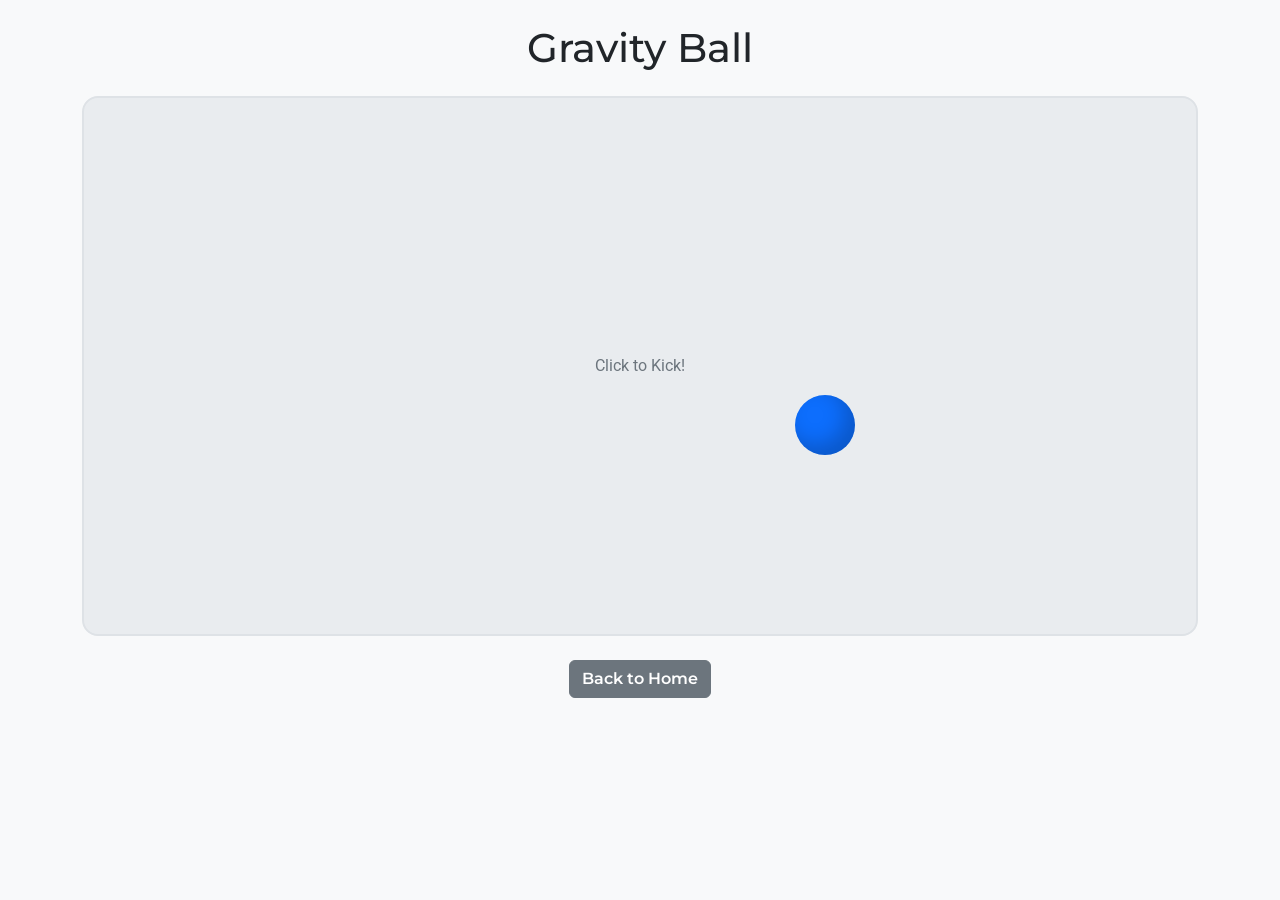
==== action.html @ 06ed1fe2 "Update" ====
<!DOCTYPE html>
<html lang="en">

<head>
    <meta charset="UTF-8">
    <meta name="viewport" content="width=device-width, initial-scale=1.0">
    <title>Action - Gravity Ball</title>
    <link href="https://cdn.jsdelivr.net/npm/bootstrap@5.3.0/dist/css/bootstrap.min.css" rel="stylesheet">
    <link
        href="https://fonts.googleapis.com/css2?family=Montserrat:wght@600;700&family=Roboto:wght@400;500&display=swap"
        rel="stylesheet">
    <link rel="stylesheet" href="index.css">
    <style>
        body {
            overflow: hidden;
            touch-action: none;
        }

        #gameArea {
            width: 100%;
            height: 60vh;
            background: #e9ecef;
            border-radius: 1rem;
            position: relative;
            cursor: pointer;
            overflow: hidden;
            border: 2px solid #dee2e6;
        }

        .ball {
            width: 60px;
            height: 60px;
            background: #0d6efd;
            border-radius: 50%;
            position: absolute;
            box-shadow: inset -10px -10px 20px rgba(0, 0, 0, 0.2);
        }

        .instruction {
            position: absolute;
            top: 50%;
            left: 50%;
            transform: translate(-50%, -50%);
            color: #6c757d;
            pointer-events: none;
            user-select: none;
        }
    </style>
</head>

<body class="text-center p-4">
    <div class="container">
        <h1 class="mb-4">Gravity Ball</h1>
        <div id="gameArea">
            <div class="instruction">Click to Kick!</div>
            <div id="ball" class="ball" style="left: 50%; top: 50%;"></div>
        </div>
        <a href="index.html" class="btn btn-secondary mt-4">Back to Home</a>
    </div>

    <script>
        const ball = document.getElementById('ball');
        const gameArea = document.getElementById('gameArea');

        let x = gameArea.clientWidth / 2;
        let y = 50;
        let vx = 2;
        let vy = 0;
        const gravity = 0.5;
        const bounce = -0.7;
        const friction = 0.99;

        function update() {
            vy += gravity;
            x += vx;
            y += vy;

            // Floor collision
            if (y + 60 > gameArea.clientHeight) {
                y = gameArea.clientHeight - 60;
                vy *= bounce;
                vx *= friction; // Ground friction
            }
            // Ceiling collision
            else if (y < 0) {
                y = 0;
                vy *= bounce;
            }

            // Wall collision
            if (x + 60 > gameArea.clientWidth) {
                x = gameArea.clientWidth - 60;
                vx *= bounce;
            } else if (x < 0) {
                x = 0;
                vx *= bounce;
            }

            ball.style.left = x + 'px';
            ball.style.top = y + 'px';

            requestAnimationFrame(update);
        }

        gameArea.addEventListener('mousedown', kick);
        gameArea.addEventListener('touchstart', (e) => { e.preventDefault(); kick(); });

        function kick() {
            vy = -15; // Jump up
            vx = (Math.random() - 0.5) * 10; // Random horizontal push

            // Add a little squash effect
            ball.style.transform = "scale(1.2, 0.8)";
            setTimeout(() => ball.style.transform = "scale(1)", 100);
        }

        update();
    </script>
</body>

</html>
---- index.css ----
/* CSS Variables for easy explanation */
:root {
  --font-head: 'Montserrat', sans-serif;
  --font-body: 'Roboto', sans-serif;
}

body {
  font-family: var(--font-body);
  background: #f8f9fa;
}

h1,
h2,
h3,
.navbar-brand,
.btn {
  font-family: var(--font-head);
}

.demo-box {
  background: white;
  padding: 2rem;
  border-radius: 1rem;
  text-align: center;
  box-shadow: 0 4px 6px rgba(0, 0, 0, 0.05);
  transition: transform 0.2s;
  height: 100%;
}

.demo-box:hover {
  transform: translateY(-5px);
}

.btn {
  font-weight: 600;
}
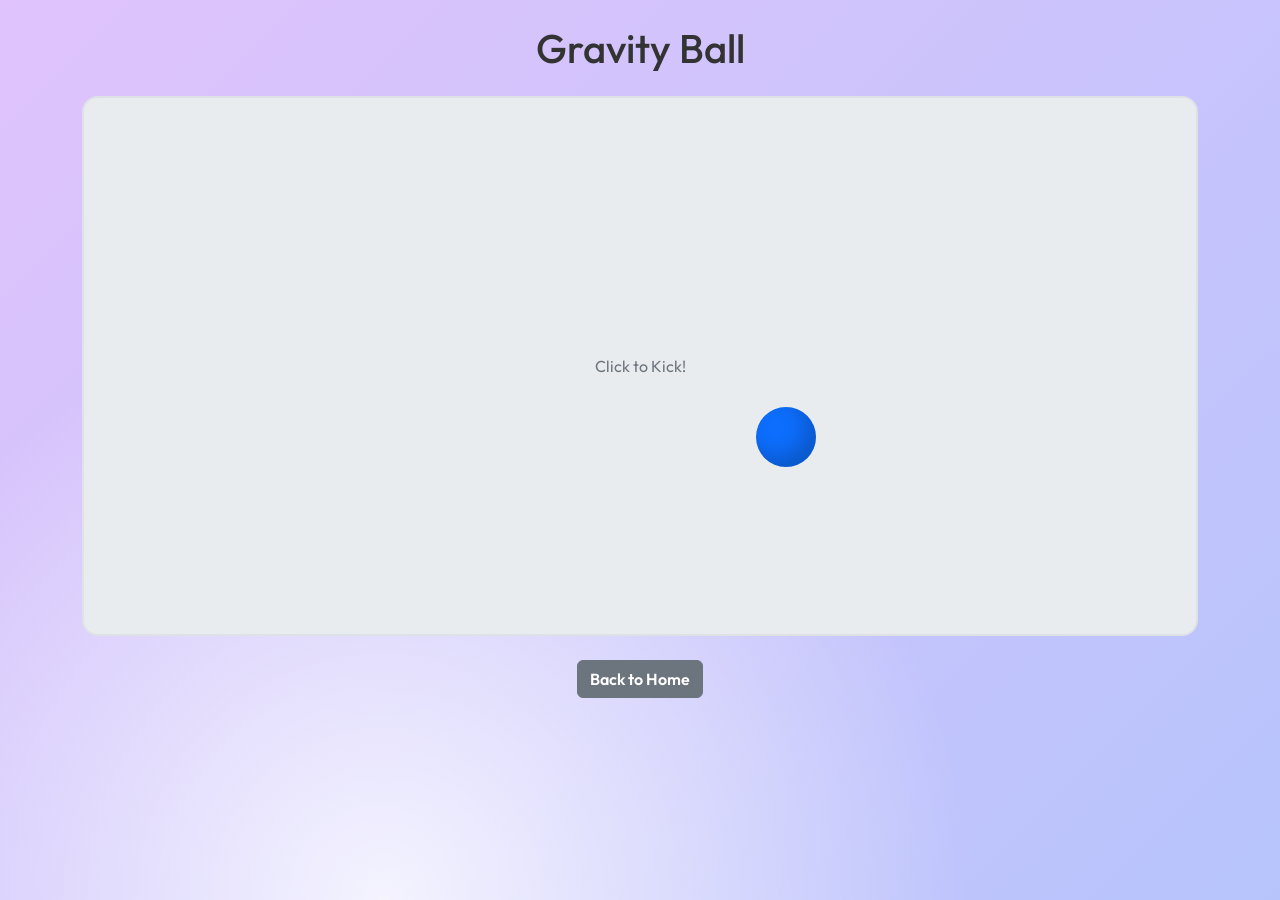
==== commit 196c3028: "feat: Introduce new Memory and Chess games, enhance drawing tablet with new features, and update mai" ====
--- a/action.html
+++ b/action.html
@@ -6,9 +6,7 @@
     <meta name="viewport" content="width=device-width, initial-scale=1.0">
     <title>Action - Gravity Ball</title>
     <link href="https://cdn.jsdelivr.net/npm/bootstrap@5.3.0/dist/css/bootstrap.min.css" rel="stylesheet">
-    <link
-        href="https://fonts.googleapis.com/css2?family=Montserrat:wght@600;700&family=Roboto:wght@400;500&display=swap"
-        rel="stylesheet">
+    <link rel="stylesheet" href="index.css">
     <link rel="stylesheet" href="index.css">
     <style>
         body {
@@ -58,6 +56,7 @@
         <a href="index.html" class="btn btn-secondary mt-4">Back to Home</a>
     </div>
 
+    <script src="sound.js"></script>
     <script>
         const ball = document.getElementById('ball');
         const gameArea = document.getElementById('gameArea');
@@ -80,20 +79,24 @@
                 y = gameArea.clientHeight - 60;
                 vy *= bounce;
                 vx *= friction; // Ground friction
+                if (Math.abs(vy) > 2) Sound.bounce(); // Sound on impact
             }
             // Ceiling collision
             else if (y < 0) {
                 y = 0;
                 vy *= bounce;
+                Sound.bounce();
             }
 
             // Wall collision
             if (x + 60 > gameArea.clientWidth) {
                 x = gameArea.clientWidth - 60;
                 vx *= bounce;
+                Sound.bounce();
             } else if (x < 0) {
                 x = 0;
                 vx *= bounce;
+                Sound.bounce();
             }
 
             ball.style.left = x + 'px';
@@ -106,6 +109,7 @@
         gameArea.addEventListener('touchstart', (e) => { e.preventDefault(); kick(); });
 
         function kick() {
+            Sound.click(); // Kick sound
             vy = -15; // Jump up
             vx = (Math.random() - 0.5) * 10; // Random horizontal push
 
--- a/index.css
+++ b/index.css
@@ -1,34 +1,78 @@
+@import url('https://fonts.googleapis.com/css2?family=Outfit:wght@400;700&display=swap');
+
 /* CSS Variables for easy explanation */
-:root {
-  --font-head: 'Montserrat', sans-serif;
-  --font-body: 'Roboto', sans-serif;
+/* No custom variables needed with the new design */
+
+
+body {
+  user-select: none;
+  -webkit-user-select: none;
+  font-family: 'Outfit', sans-serif;
+  min-height: 100vh;
+  overflow-x: hidden;
+  color: #333;
+
+  /* Modern Mesh Gradient Background */
+  background-color: #ff9a9e;
+  background-image:
+    radial-gradient(at 0% 0%, hsla(253, 16%, 7%, 1) 0, transparent 50%),
+    radial-gradient(at 50% 0%, hsla(225, 39%, 30%, 1) 0, transparent 50%),
+    radial-gradient(at 100% 0%, hsla(339, 49%, 30%, 1) 0, transparent 50%);
+  background:
+    radial-gradient(circle at 15% 50%, rgba(255, 255, 255, 0.8), transparent 25%),
+    radial-gradient(circle at 85% 30%, rgba(228, 228, 255, 0.8), transparent 25%),
+    linear-gradient(135deg, #e0c3fc 0%, #8ec5fc 100%);
+  background-size: 200% 200%;
+  animation: gradientBG 15s ease infinite;
 }
 
-body {
-  font-family: var(--font-body);
-  background: #f8f9fa;
+@keyframes gradientBG {
+  0% {
+    background-position: 0% 50%;
+  }
+
+  50% {
+    background-position: 100% 50%;
+  }
+
+  100% {
+    background-position: 0% 50%;
+  }
 }
 
-h1,
+/* The following styles are no longer needed as the new body font is 'Outfit' */
+/* h1,
 h2,
 h3,
 .navbar-brand,
 .btn {
   font-family: var(--font-head);
+} */
+
+.demo-box {
+  background: rgba(255, 255, 255, 0.6);
+  backdrop-filter: blur(12px);
+  -webkit-backdrop-filter: blur(12px);
+  border: 1px solid rgba(255, 255, 255, 0.3);
+  border-radius: 24px;
+  padding: 2.5rem;
+  box-shadow: 0 8px 32px 0 rgba(31, 38, 135, 0.15);
+  transition: transform 0.1s ease-out;
+  /* Changed for JS tilt */
+  height: 100%;
+  transform-style: preserve-3d;
+  perspective: 1000px;
 }
 
-.demo-box {
-  background: white;
-  padding: 2rem;
-  border-radius: 1rem;
-  text-align: center;
-  box-shadow: 0 4px 6px rgba(0, 0, 0, 0.05);
-  transition: transform 0.2s;
-  height: 100%;
-}
+/* Remove CSS hover shift because we are using JS Tilt now */
+/* .demo-box:hover { transform: translateY(-10px); } */
 
-.demo-box:hover {
-  transform: translateY(-5px);
+.navbar {
+  background: rgba(255, 255, 255, 0.7) !important;
+  backdrop-filter: blur(15px);
+  -webkit-backdrop-filter: blur(15px);
+  border-bottom: 1px solid rgba(255, 255, 255, 0.3);
+  border-radius: 0 0 20px 20px;
 }
 
 .btn {
--- a/index.css
+++ b/index.css
@@ -1,34 +1,78 @@
+@import url('https://fonts.googleapis.com/css2?family=Outfit:wght@400;700&display=swap');
+
 /* CSS Variables for easy explanation */
-:root {
-  --font-head: 'Montserrat', sans-serif;
-  --font-body: 'Roboto', sans-serif;
+/* No custom variables needed with the new design */
+
+
+body {
+  user-select: none;
+  -webkit-user-select: none;
+  font-family: 'Outfit', sans-serif;
+  min-height: 100vh;
+  overflow-x: hidden;
+  color: #333;
+
+  /* Modern Mesh Gradient Background */
+  background-color: #ff9a9e;
+  background-image:
+    radial-gradient(at 0% 0%, hsla(253, 16%, 7%, 1) 0, transparent 50%),
+    radial-gradient(at 50% 0%, hsla(225, 39%, 30%, 1) 0, transparent 50%),
+    radial-gradient(at 100% 0%, hsla(339, 49%, 30%, 1) 0, transparent 50%);
+  background:
+    radial-gradient(circle at 15% 50%, rgba(255, 255, 255, 0.8), transparent 25%),
+    radial-gradient(circle at 85% 30%, rgba(228, 228, 255, 0.8), transparent 25%),
+    linear-gradient(135deg, #e0c3fc 0%, #8ec5fc 100%);
+  background-size: 200% 200%;
+  animation: gradientBG 15s ease infinite;
 }
 
-body {
-  font-family: var(--font-body);
-  background: #f8f9fa;
+@keyframes gradientBG {
+  0% {
+    background-position: 0% 50%;
+  }
+
+  50% {
+    background-position: 100% 50%;
+  }
+
+  100% {
+    background-position: 0% 50%;
+  }
 }
 
-h1,
+/* The following styles are no longer needed as the new body font is 'Outfit' */
+/* h1,
 h2,
 h3,
 .navbar-brand,
 .btn {
   font-family: var(--font-head);
+} */
+
+.demo-box {
+  background: rgba(255, 255, 255, 0.6);
+  backdrop-filter: blur(12px);
+  -webkit-backdrop-filter: blur(12px);
+  border: 1px solid rgba(255, 255, 255, 0.3);
+  border-radius: 24px;
+  padding: 2.5rem;
+  box-shadow: 0 8px 32px 0 rgba(31, 38, 135, 0.15);
+  transition: transform 0.1s ease-out;
+  /* Changed for JS tilt */
+  height: 100%;
+  transform-style: preserve-3d;
+  perspective: 1000px;
 }
 
-.demo-box {
-  background: white;
-  padding: 2rem;
-  border-radius: 1rem;
-  text-align: center;
-  box-shadow: 0 4px 6px rgba(0, 0, 0, 0.05);
-  transition: transform 0.2s;
-  height: 100%;
-}
+/* Remove CSS hover shift because we are using JS Tilt now */
+/* .demo-box:hover { transform: translateY(-10px); } */
 
-.demo-box:hover {
-  transform: translateY(-5px);
+.navbar {
+  background: rgba(255, 255, 255, 0.7) !important;
+  backdrop-filter: blur(15px);
+  -webkit-backdrop-filter: blur(15px);
+  border-bottom: 1px solid rgba(255, 255, 255, 0.3);
+  border-radius: 0 0 20px 20px;
 }
 
 .btn {
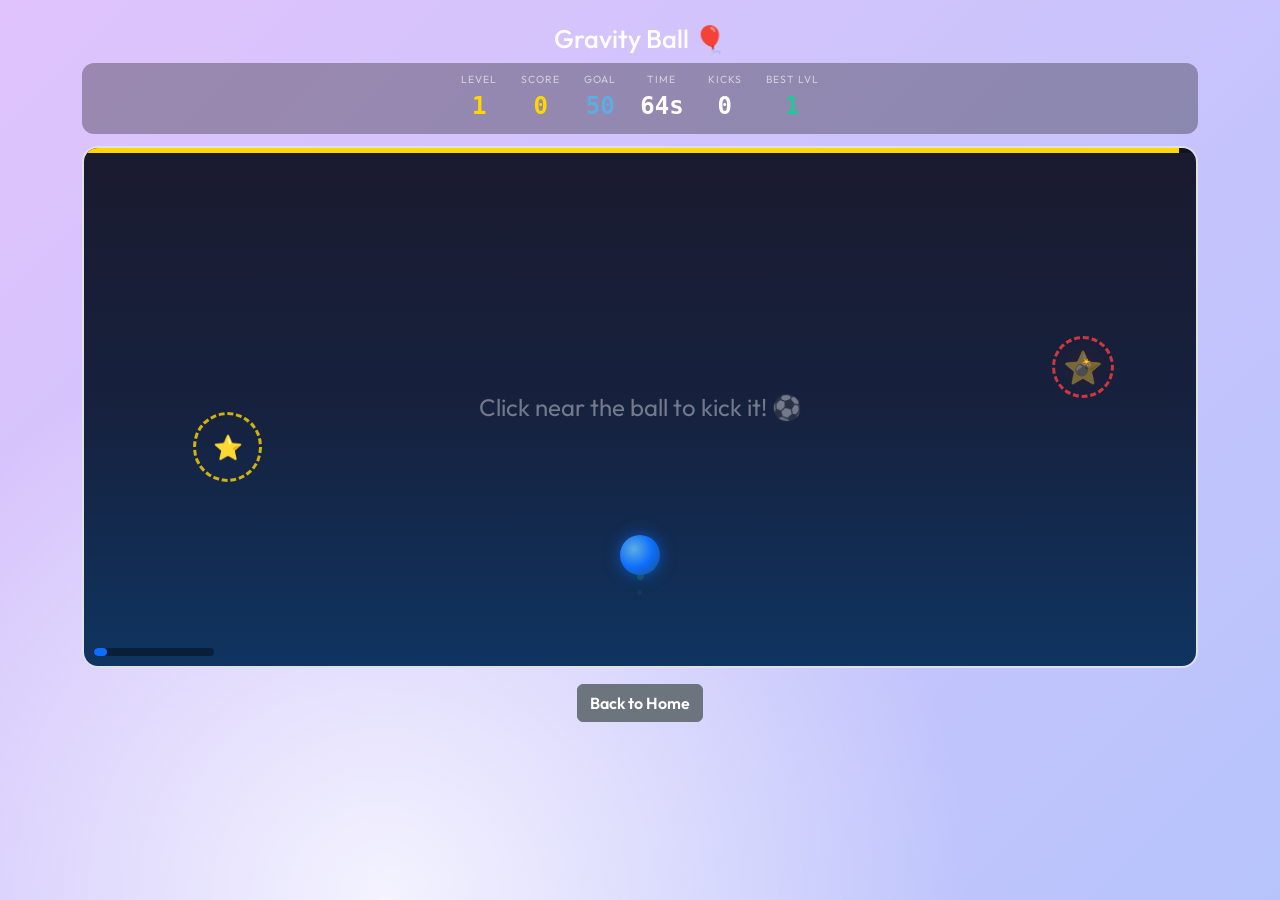
==== commit 8e39cba1: "Update" ====
--- a/action.html
+++ b/action.html
@@ -7,7 +7,6 @@
     <title>Action - Gravity Ball</title>
     <link href="https://cdn.jsdelivr.net/npm/bootstrap@5.3.0/dist/css/bootstrap.min.css" rel="stylesheet">
     <link rel="stylesheet" href="index.css">
-    <link rel="stylesheet" href="index.css">
     <style>
         body {
             overflow: hidden;
@@ -16,8 +15,8 @@
 
         #gameArea {
             width: 100%;
-            height: 60vh;
-            background: #e9ecef;
+            height: 58vh;
+            background: linear-gradient(180deg, #1a1a2e 0%, #16213e 50%, #0f3460 100%);
             border-radius: 1rem;
             position: relative;
             cursor: pointer;
@@ -26,12 +25,14 @@
         }
 
         .ball {
-            width: 60px;
-            height: 60px;
-            background: #0d6efd;
+            width: 40px;
+            height: 40px;
+            background: radial-gradient(circle at 35% 35%, #5dade2, #0d6efd, #1b4f72);
             border-radius: 50%;
             position: absolute;
-            box-shadow: inset -10px -10px 20px rgba(0, 0, 0, 0.2);
+            box-shadow: 0 0 15px rgba(13, 110, 253, 0.6);
+            transition: background 0.3s, box-shadow 0.3s;
+            z-index: 10;
         }
 
         .instruction {
@@ -39,85 +40,657 @@
             top: 50%;
             left: 50%;
             transform: translate(-50%, -50%);
-            color: #6c757d;
+            color: rgba(255, 255, 255, 0.4);
             pointer-events: none;
             user-select: none;
+            font-size: 1.5rem;
+        }
+
+        .stats-bar {
+            display: flex;
+            justify-content: center;
+            gap: 1.5rem;
+            padding: 0.6rem;
+            background: rgba(0, 0, 0, 0.3);
+            border-radius: 12px;
+            margin-bottom: 0.8rem;
+            flex-wrap: wrap;
+        }
+
+        .stat {
+            text-align: center;
+            color: #fff;
+        }
+
+        .stat .label {
+            font-size: 0.65rem;
+            text-transform: uppercase;
+            color: rgba(255, 255, 255, 0.6);
+            letter-spacing: 1px;
+        }
+
+        .stat .value {
+            font-size: 1.5rem;
+            font-weight: bold;
+            font-family: monospace;
+        }
+
+        /* Star target */
+        .target-zone {
+            position: absolute;
+            border-radius: 50%;
+            border: 3px dashed rgba(255, 215, 0, 0.8);
+            display: flex;
+            align-items: center;
+            justify-content: center;
+            font-size: 1.5rem;
+            animation: targetPulse 1s ease-in-out infinite alternate;
+            pointer-events: none;
+        }
+
+        /* Bomb target */
+        .target-bomb {
+            position: absolute;
+            border-radius: 50%;
+            border: 3px dashed rgba(255, 60, 60, 0.8);
+            display: flex;
+            align-items: center;
+            justify-content: center;
+            font-size: 1.2rem;
+            animation: bombPulse 0.6s ease-in-out infinite alternate;
+            pointer-events: none;
+            background: radial-gradient(circle, rgba(255, 0, 0, 0.08) 0%, transparent 70%);
+        }
+
+        .bomb-inner {
+            position: relative;
+            display: flex;
+            align-items: center;
+            justify-content: center;
+        }
+
+        .bomb-inner .cracked-star {
+            font-size: 2rem;
+            opacity: 0.4;
+            filter: hue-rotate(0deg);
+        }
+
+        .bomb-inner .bomb-icon {
+            position: absolute;
+            font-size: 1rem;
+        }
+
+        @keyframes targetPulse {
+            from {
+                transform: scale(1);
+                opacity: 0.7;
+            }
+
+            to {
+                transform: scale(1.1);
+                opacity: 1;
+            }
+        }
+
+        @keyframes bombPulse {
+            from {
+                transform: scale(1) rotate(-3deg);
+                opacity: 0.7;
+            }
+
+            to {
+                transform: scale(1.1) rotate(3deg);
+                opacity: 1;
+            }
+        }
+
+        /* Particle */
+        .particle {
+            position: absolute;
+            border-radius: 50%;
+            pointer-events: none;
+            z-index: 5;
+        }
+
+        /* Speed bar */
+        .speed-bar-container {
+            position: absolute;
+            bottom: 10px;
+            left: 10px;
+            width: 120px;
+            height: 8px;
+            background: rgba(0, 0, 0, 0.4);
+            border-radius: 5px;
+            overflow: hidden;
+            z-index: 20;
+        }
+
+        .speed-bar {
+            height: 100%;
+            border-radius: 5px;
+            transition: width 0.1s, background 0.1s;
+        }
+
+        /* Bonus popup */
+        .bonus-popup {
+            position: absolute;
+            color: #ffd700;
+            font-weight: bold;
+            font-size: 1.5rem;
+            pointer-events: none;
+            z-index: 30;
+            animation: floatUp 1s ease-out forwards;
+            text-shadow: 0 0 10px rgba(255, 215, 0, 0.8);
+        }
+
+        @keyframes floatUp {
+            0% {
+                opacity: 1;
+                transform: translateY(0) scale(1);
+            }
+
+            100% {
+                opacity: 0;
+                transform: translateY(-60px) scale(1.5);
+            }
+        }
+
+        /* Level banner */
+        .level-banner {
+            position: absolute;
+            top: 50%;
+            left: 50%;
+            transform: translate(-50%, -50%) scale(0.5);
+            font-size: 3rem;
+            font-weight: 900;
+            color: #ffd700;
+            text-shadow: 0 0 30px rgba(255, 215, 0, 0.8);
+            pointer-events: none;
+            z-index: 50;
+            animation: levelUp 1.5s ease-out forwards;
+        }
+
+        @keyframes levelUp {
+            0% {
+                opacity: 0;
+                transform: translate(-50%, -50%) scale(0.3);
+            }
+
+            30% {
+                opacity: 1;
+                transform: translate(-50%, -50%) scale(1.2);
+            }
+
+            70% {
+                opacity: 1;
+                transform: translate(-50%, -50%) scale(1);
+            }
+
+            100% {
+                opacity: 0;
+                transform: translate(-50%, -60%) scale(0.8);
+            }
+        }
+
+        /* Timer bar */
+        .timer-bar-container {
+            position: absolute;
+            top: 0;
+            left: 0;
+            width: 100%;
+            height: 5px;
+            background: rgba(0, 0, 0, 0.3);
+            z-index: 25;
+        }
+
+        .timer-bar {
+            height: 100%;
+            background: #ffd700;
+            transition: width 0.5s linear, background 0.3s;
         }
     </style>
 </head>
 
 <body class="text-center p-4">
     <div class="container">
-        <h1 class="mb-4">Gravity Ball</h1>
+        <h1 class="mb-2" style="color: #fff; font-size: 1.6rem;">Gravity Ball 🎈</h1>
+
+        <div class="stats-bar">
+            <div class="stat">
+                <div class="label">Level</div>
+                <div class="value" id="levelDisplay" style="color: #ffd700;">1</div>
+            </div>
+            <div class="stat">
+                <div class="label">Score</div>
+                <div class="value" id="scoreDisplay" style="color: #ffd700;">0</div>
+            </div>
+            <div class="stat">
+                <div class="label">Goal</div>
+                <div class="value" id="goalDisplay" style="color: #5dade2;">50</div>
+            </div>
+            <div class="stat">
+                <div class="label">Time</div>
+                <div class="value" id="timeDisplay">60s</div>
+            </div>
+            <div class="stat">
+                <div class="label">Kicks</div>
+                <div class="value" id="kickCount">0</div>
+            </div>
+            <div class="stat">
+                <div class="label">Best Lvl</div>
+                <div class="value" id="bestLevel" style="color: #20c997;">1</div>
+            </div>
+        </div>
+
         <div id="gameArea">
-            <div class="instruction">Click to Kick!</div>
+            <div class="instruction" id="instrText">Click near the ball to kick it! ⚽</div>
             <div id="ball" class="ball" style="left: 50%; top: 50%;"></div>
+            <div class="speed-bar-container">
+                <div class="speed-bar" id="speedBar" style="width: 0%; background: #0d6efd;"></div>
+            </div>
+            <div class="timer-bar-container">
+                <div class="timer-bar" id="timerBar" style="width: 100%;"></div>
+            </div>
         </div>
-        <a href="index.html" class="btn btn-secondary mt-4">Back to Home</a>
+        <a href="index.html" class="btn btn-secondary mt-3">Back to Home</a>
     </div>
 
     <script src="sound.js"></script>
     <script>
         const ball = document.getElementById('ball');
         const gameArea = document.getElementById('gameArea');
-
-        let x = gameArea.clientWidth / 2;
-        let y = 50;
-        let vx = 2;
-        let vy = 0;
-        const gravity = 0.5;
+        const kickCountEl = document.getElementById('kickCount');
+        const scoreEl = document.getElementById('scoreDisplay');
+        const levelEl = document.getElementById('levelDisplay');
+        const goalEl = document.getElementById('goalDisplay');
+        const timeEl = document.getElementById('timeDisplay');
+        const speedBar = document.getElementById('speedBar');
+        const timerBar = document.getElementById('timerBar');
+        const instrText = document.getElementById('instrText');
+        const bestLevelEl = document.getElementById('bestLevel');
+
+        let x, y, vx = 0, vy = 0;
+        const ballSize = 40;
+        const gravity = 0.4;
         const bounce = -0.7;
-        const friction = 0.99;
+        const friction = 0.995;
+
+        let kicks = 0;
+        let score = 0;
+        let level = 1;
+        let levelGoal = 50;
+        let timeLeft = 60;
+        let gameRunning = true;
+        let timerInterval = null;
+        let particles = [];
+        let targets = []; // array of { el, x, y, size, type: 'star'|'bomb' }
+        let targetTimer = 0;
+        let bestLvl = parseInt(localStorage.getItem('gravityBestLevel')) || 1;
+
+        bestLevelEl.textContent = bestLvl;
+
+        // Level config: goal points and time in seconds
+        function getLevelConfig(lvl) {
+            // Lvl 1: 50pts / 60s, Lvl 2: 70pts / 55s, ... scaling reasonably
+            const goal = 50 + (lvl - 1) * 20;
+            const time = Math.max(30, 65 - (lvl - 1) * 5);
+            return { goal, time };
+        }
+
+        function initPosition() {
+            x = gameArea.clientWidth / 2 - ballSize / 2;
+            y = gameArea.clientHeight / 2;
+            vx = 0;
+            vy = 0;
+        }
+        initPosition();
+
+        function startLevel() {
+            const config = getLevelConfig(level);
+            levelGoal = config.goal;
+            timeLeft = config.time;
+            score = 0;
+            kicks = 0;
+            gameRunning = true;
+
+            levelEl.textContent = level;
+            goalEl.textContent = levelGoal;
+            scoreEl.textContent = 0;
+            kickCountEl.textContent = 0;
+            timeEl.textContent = timeLeft + 's';
+            timerBar.style.width = '100%';
+            timerBar.style.background = '#ffd700';
+
+            instrText.textContent = level === 1 ? 'Click near the ball to kick it! ⚽' : '';
+            instrText.style.display = level === 1 ? 'block' : 'none';
+
+            initPosition();
+            spawnTargets();
+
+            // Start timer
+            clearInterval(timerInterval);
+            timerInterval = setInterval(() => {
+                if (!gameRunning) return;
+                timeLeft--;
+                timeEl.textContent = timeLeft + 's';
+                const totalTime = getLevelConfig(level).time;
+                const pct = (timeLeft / totalTime) * 100;
+                timerBar.style.width = pct + '%';
+
+                if (timeLeft <= 10) {
+                    timerBar.style.background = '#dc3545';
+                    timeEl.style.color = '#dc3545';
+                } else {
+                    timerBar.style.background = '#ffd700';
+                    timeEl.style.color = '';
+                }
+
+                if (timeLeft <= 0) {
+                    gameOver();
+                }
+            }, 1000);
+        }
+
+        function levelUp() {
+            gameRunning = false;
+            clearInterval(timerInterval);
+
+            // Update best
+            if (level > bestLvl) {
+                bestLvl = level;
+                localStorage.setItem('gravityBestLevel', bestLvl);
+                bestLevelEl.textContent = bestLvl;
+            }
+
+            level++;
+
+            // Show banner
+            const banner = document.createElement('div');
+            banner.className = 'level-banner';
+            banner.textContent = `⬆️ Level ${level}!`;
+            gameArea.appendChild(banner);
+            Sound.win();
+            setTimeout(() => {
+                banner.remove();
+                startLevel();
+            }, 1800);
+        }
+
+        function gameOver() {
+            gameRunning = false;
+            clearInterval(timerInterval);
+
+            if (level > bestLvl) {
+                bestLvl = level;
+                localStorage.setItem('gravityBestLevel', bestLvl);
+                bestLevelEl.textContent = bestLvl;
+            }
+
+            Sound.lose();
+            instrText.style.display = 'block';
+            instrText.innerHTML = `⏰ Time's Up! Reached Level ${level}<br><span style="font-size: 1rem; cursor: pointer;" onclick="restartGame()">Click to Play Again 🔄</span>`;
+        }
+
+        function restartGame() {
+            level = 1;
+            startLevel();
+        }
+
+        // Spawn multiple targets (stars + bombs)
+        function spawnTargets() {
+            // Clear existing
+            targets.forEach(t => t.el.remove());
+            targets = [];
+
+            const count = 2 + Math.min(Math.floor(level / 2), 3); // 2 at lvl1, up to 5
+            const bombChance = Math.min(0.15 + level * 0.05, 0.45); // 20% at lvl1, up to 45%
+
+            for (let i = 0; i < count; i++) {
+                const isBomb = i > 0 && Math.random() < bombChance; // first one is always a star
+                const size = 50 + Math.random() * 30;
+                const tx = Math.random() * (gameArea.clientWidth - size - 20) + 10;
+                const ty = Math.random() * (gameArea.clientHeight - size - 60) + 10;
+
+                const el = document.createElement('div');
+                el.className = isBomb ? 'target-bomb' : 'target-zone';
+                el.style.width = size + 'px';
+                el.style.height = size + 'px';
+                el.style.left = tx + 'px';
+                el.style.top = ty + 'px';
+
+                if (isBomb) {
+                    el.innerHTML = '<div class="bomb-inner"><span class="cracked-star">⭐</span><span class="bomb-icon">💣</span></div>';
+                } else {
+                    el.textContent = '⭐';
+                }
+
+                gameArea.appendChild(el);
+                targets.push({ el, x: tx, y: ty, size, type: isBomb ? 'bomb' : 'star' });
+            }
+            targetTimer = 0;
+        }
+
+        // Remove a single target and optionally spawn a replacement
+        function removeTarget(index) {
+            targets[index].el.remove();
+            targets.splice(index, 1);
+            if (targets.length === 0) spawnTargets();
+        }
+
+        // Particles
+        function addParticle(px, py, color) {
+            const p = document.createElement('div');
+            p.className = 'particle';
+            const size2 = 4 + Math.random() * 6;
+            p.style.width = size2 + 'px';
+            p.style.height = size2 + 'px';
+            p.style.left = px + 'px';
+            p.style.top = py + 'px';
+            p.style.background = color;
+            p.style.opacity = '0.8';
+            gameArea.appendChild(p);
+            particles.push({ el: p, life: 1, decay: 0.03 + Math.random() * 0.03 });
+        }
+
+        function updateParticles() {
+            for (let i = particles.length - 1; i >= 0; i--) {
+                const p = particles[i];
+                p.life -= p.decay;
+                p.el.style.opacity = p.life;
+                if (p.life <= 0) {
+                    p.el.remove();
+                    particles.splice(i, 1);
+                }
+            }
+        }
+
+        // Color based on speed
+        function getSpeedColor(speed) {
+            if (speed < 5) return { bg: 'radial-gradient(circle at 35% 35%, #5dade2, #0d6efd, #1b4f72)', shadow: 'rgba(13,110,253,0.6)', flat: '#0d6efd' };
+            if (speed < 10) return { bg: 'radial-gradient(circle at 35% 35%, #58d68d, #27ae60, #1e8449)', shadow: 'rgba(39,174,96,0.6)', flat: '#27ae60' };
+            if (speed < 16) return { bg: 'radial-gradient(circle at 35% 35%, #f9e154, #f39c12, #d68910)', shadow: 'rgba(243,156,18,0.6)', flat: '#f39c12' };
+            return { bg: 'radial-gradient(circle at 35% 35%, #ec7063, #e74c3c, #922b21)', shadow: 'rgba(231,76,60,0.6)', flat: '#e74c3c' };
+        }
+
+        function showBonus(px, py, text) {
+            const el = document.createElement('div');
+            el.className = 'bonus-popup';
+            el.textContent = text;
+            el.style.left = px + 'px';
+            el.style.top = py + 'px';
+            gameArea.appendChild(el);
+            setTimeout(() => el.remove(), 1000);
+        }
+
+        // Check collision with all targets
+        function checkTargets() {
+            const bCx = x + ballSize / 2;
+            const bCy = y + ballSize / 2;
+
+            for (let i = targets.length - 1; i >= 0; i--) {
+                const t = targets[i];
+                const tCx = t.x + t.size / 2;
+                const tCy = t.y + t.size / 2;
+                const dist = Math.hypot(bCx - tCx, bCy - tCy);
+
+                if (dist < (ballSize / 2 + t.size / 2)) {
+                    if (t.type === 'star') {
+                        const bonus = 3 + level * 2;
+                        score += bonus;
+                        scoreEl.textContent = score;
+                        showBonus(t.x, t.y, `+${bonus} ⭐`);
+                        Sound.win();
+                        for (let j = 0; j < 12; j++) {
+                            addParticle(tCx - 5, tCy - 5, '#ffd700');
+                        }
+                    } else {
+                        // Bomb! penalty
+                        const penalty = 2 + level;
+                        score = Math.max(0, score - penalty);
+                        scoreEl.textContent = score;
+                        showBonus(t.x, t.y, `-${penalty} 💣`);
+                        Sound.explode();
+                        for (let j = 0; j < 8; j++) {
+                            addParticle(tCx - 5, tCy - 5, '#ff4444');
+                        }
+                        // Lose 2 seconds
+                        timeLeft = Math.max(1, timeLeft - 2);
+                        timeEl.textContent = timeLeft + 's';
+                    }
+                    removeTarget(i);
+                    checkLevelUp();
+                }
+            }
+        }
+
+        function checkLevelUp() {
+            if (score >= levelGoal) {
+                levelUp();
+            }
+        }
 
         function update() {
+            if (!gameRunning) {
+                requestAnimationFrame(update);
+                return;
+            }
+
             vy += gravity;
             x += vx;
             y += vy;
-
-            // Floor collision
-            if (y + 60 > gameArea.clientHeight) {
-                y = gameArea.clientHeight - 60;
+            vx *= friction;
+
+            const areaW = gameArea.clientWidth;
+            const areaH = gameArea.clientHeight;
+
+            // Floor
+            if (y + ballSize > areaH) {
+                y = areaH - ballSize;
                 vy *= bounce;
-                vx *= friction; // Ground friction
-                if (Math.abs(vy) > 2) Sound.bounce(); // Sound on impact
-            }
-            // Ceiling collision
-            else if (y < 0) {
-                y = 0;
-                vy *= bounce;
-                Sound.bounce();
-            }
-
-            // Wall collision
-            if (x + 60 > gameArea.clientWidth) {
-                x = gameArea.clientWidth - 60;
-                vx *= bounce;
-                Sound.bounce();
-            } else if (x < 0) {
-                x = 0;
-                vx *= bounce;
-                Sound.bounce();
-            }
+                vx *= 0.98;
+                if (Math.abs(vy) > 2) Sound.bounce();
+            }
+            // Ceiling
+            if (y < 0) { y = 0; vy *= bounce; Sound.bounce(); }
+            // Walls
+            if (x + ballSize > areaW) { x = areaW - ballSize; vx *= bounce; Sound.bounce(); }
+            if (x < 0) { x = 0; vx *= bounce; Sound.bounce(); }
 
             ball.style.left = x + 'px';
             ball.style.top = y + 'px';
 
+            // Speed color
+            const speed = Math.hypot(vx, vy);
+            const colors = getSpeedColor(speed);
+            ball.style.background = colors.bg;
+            ball.style.boxShadow = `0 0 15px ${colors.shadow}`;
+
+            // Speed bar
+            const barPct = Math.min(speed / 25 * 100, 100);
+            speedBar.style.width = barPct + '%';
+            speedBar.style.background = colors.flat;
+
+            // Trail particles
+            if (speed > 4 && Math.random() > 0.5) {
+                addParticle(x + ballSize / 2 - 3, y + ballSize / 2 - 3, colors.flat);
+            }
+
+            updateParticles();
+            checkTargets();
+
+            // Respawn all targets if too old
+            targetTimer++;
+            if (targetTimer > 600) spawnTargets();
+
             requestAnimationFrame(update);
         }
 
+        // Directional kick: ball moves TOWARD click direction
+        // Click left = ball goes left, click above = ball jumps higher
+        function kick(e) {
+            if (!gameRunning) return;
+
+            const rect = gameArea.getBoundingClientRect();
+            let clickX, clickY;
+            if (e.touches) {
+                clickX = e.touches[0].clientX - rect.left;
+                clickY = e.touches[0].clientY - rect.top;
+            } else {
+                clickX = e.clientX - rect.left;
+                clickY = e.clientY - rect.top;
+            }
+
+            // Ball center
+            const bCx = x + ballSize / 2;
+            const bCy = y + ballSize / 2;
+
+            // Direction: ball moves TOWARD click position
+            let dx = clickX - bCx;
+            let dy = clickY - bCy;
+
+            // Horizontal: proportional to how far left/right you click
+            const areaW = gameArea.clientWidth;
+            vx = (dx / areaW) * 20; // scale nicely
+
+            // Vertical: clicking higher = ball jumps much higher
+            // dy < 0 means click is above ball → strong upward force
+            // dy > 0 means click is below ball → weak upward force
+            const areaH = gameArea.clientHeight;
+            const heightRatio = -dy / areaH; // positive when clicking above
+            vy = -8 - Math.max(0, heightRatio) * 22; // base jump + height bonus
+            // Even clicking below gives a small upward kick
+            if (vy > -6) vy = -6;
+
+            Sound.click();
+            kicks++;
+            score++;
+            kickCountEl.textContent = kicks;
+            scoreEl.textContent = score;
+
+            // Hide instruction
+            instrText.style.display = 'none';
+
+            // Squash effect
+            ball.style.transform = "scale(1.3, 0.7)";
+            setTimeout(() => ball.style.transform = "scale(1)", 100);
+
+            // Kick particles
+            for (let i = 0; i < 6; i++) {
+                addParticle(
+                    x + ballSize / 2 + (Math.random() - 0.5) * 20,
+                    y + ballSize,
+                    '#fff'
+                );
+            }
+
+            checkLevelUp();
+        }
+
         gameArea.addEventListener('mousedown', kick);
-        gameArea.addEventListener('touchstart', (e) => { e.preventDefault(); kick(); });
-
-        function kick() {
-            Sound.click(); // Kick sound
-            vy = -15; // Jump up
-            vx = (Math.random() - 0.5) * 10; // Random horizontal push
-
-            // Add a little squash effect
-            ball.style.transform = "scale(1.2, 0.8)";
-            setTimeout(() => ball.style.transform = "scale(1)", 100);
-        }
-
+        gameArea.addEventListener('touchstart', (e) => { e.preventDefault(); kick(e); });
+
+        // Start level 1
+        startLevel();
         update();
     </script>
 </body>
